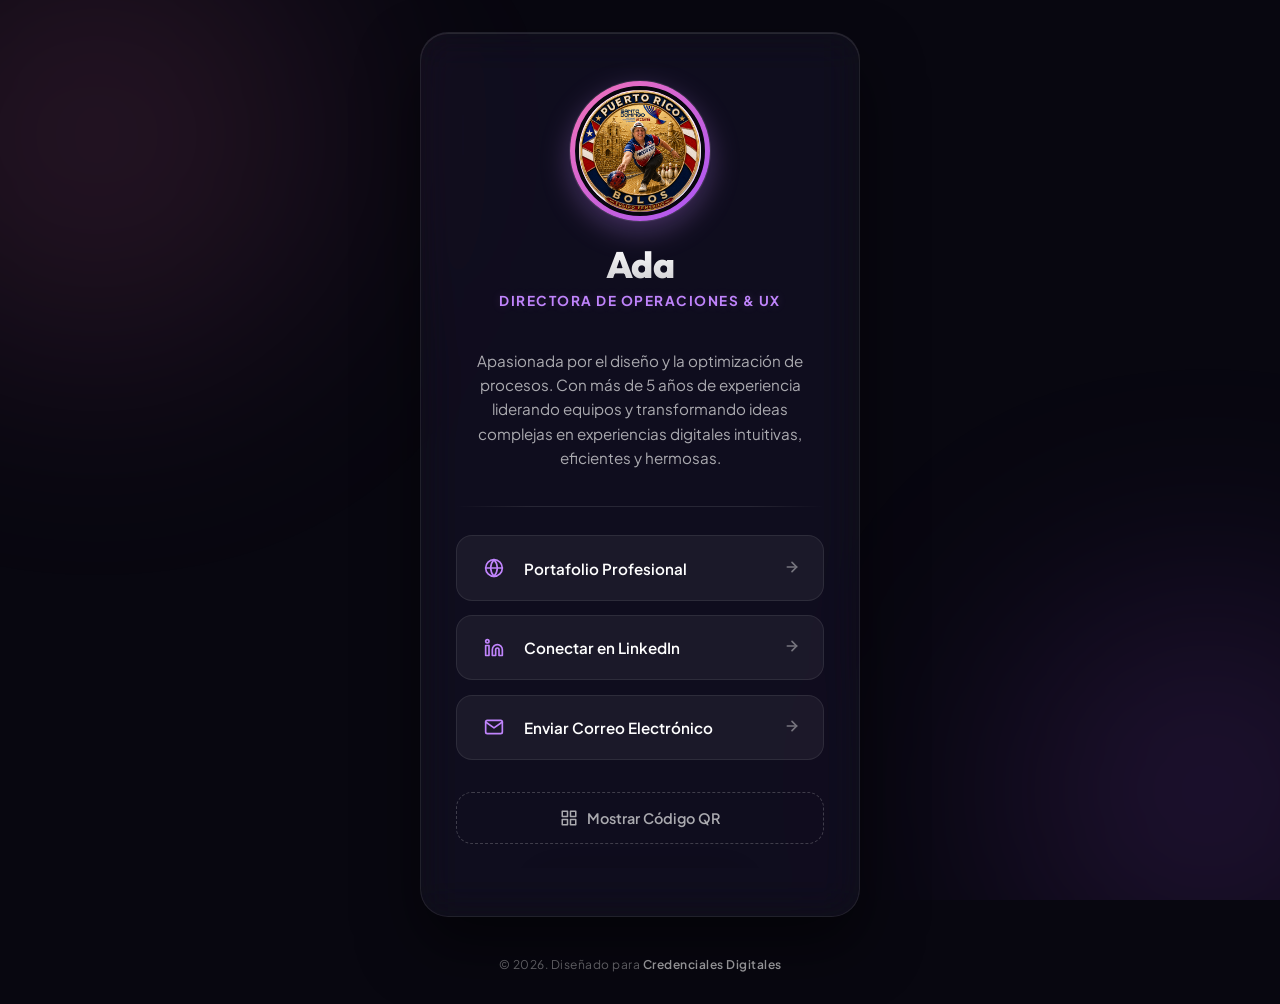
==== ada.html @ 8303c871 "feat: initial commit of profile cards and QR generator" ====
<!DOCTYPE html>
<html lang="es">
<head>
  <meta charset="UTF-8">
  <meta name="viewport" content="width=device-width, initial-scale=1.0">
  <title>Ada - Perfil Biográfico</title>
  <link rel="stylesheet" href="global.css">
</head>
<body data-theme="ada">

  <!-- Ambient Dynamic Background -->
  <div class="ambient-bg" aria-hidden="true">
    <div class="orb orb-1"></div>
    <div class="orb orb-2"></div>
  </div>

  <div class="card-wrapper">
    <main class="card">
      
      <!-- Profile Header -->
      <div class="profile-header">
        <div class="image-container">
          <img class="profile-img" src="ADA.png" alt="Fotografía de perfil de Ada">
        </div>
        <h1 class="profile-name">Ada</h1>
        <p class="profile-tag">Directora de Operaciones & UX</p>
      </div>

      <!-- Biography -->
      <section class="bio-section">
        <p class="bio-text">
          Apasionada por el diseño y la optimización de procesos. Con más de 5 años de experiencia liderando equipos y transformando ideas complejas en experiencias digitales intuitivas, eficientes y hermosas.
        </p>
      </section>

      <div class="divider"></div>

      <!-- Links List -->
      <div class="links-container">
        
        <a href="https://example.com/ada-portfolio" class="link-item" target="_blank" rel="noopener noreferrer">
          <span class="link-icon">
            <svg xmlns="http://www.w3.org/2000/svg" width="20" height="20" viewBox="0 0 24 24" fill="none" stroke="currentColor" stroke-width="2" stroke-linecap="round" stroke-linejoin="round"><circle cx="12" cy="12" r="10"></circle><line x1="2" y1="12" x2="22" y2="12"></line><path d="M12 2a15.3 15.3 0 0 1 4 10 15.3 15.3 0 0 1-4 10 15.3 15.3 0 0 1-4-10 15.3 15.3 0 0 1 4-10z"></path></svg>
          </span>
          <span class="link-title">Portafolio Profesional</span>
          <span class="link-arrow">
            <svg xmlns="http://www.w3.org/2000/svg" width="16" height="16" viewBox="0 0 24 24" fill="none" stroke="currentColor" stroke-width="2.5" stroke-linecap="round" stroke-linejoin="round"><line x1="5" y1="12" x2="19" y2="12"></line><polyline points="12,5 19,12 12,19"></polyline></svg>
          </span>
        </a>

        <a href="https://linkedin.com/in/ada-example" class="link-item" target="_blank" rel="noopener noreferrer">
          <span class="link-icon">
            <svg xmlns="http://www.w3.org/2000/svg" width="20" height="20" viewBox="0 0 24 24" fill="none" stroke="currentColor" stroke-width="2" stroke-linecap="round" stroke-linejoin="round"><path d="M16 8a6 6 0 0 1 6 6v7h-4v-7a2 2 0 0 0-2-2 2 2 0 0 0-2 2v7h-4v-7a6 6 0 0 1 6-6z"></path><rect x="2" y="9" width="4" height="12"></rect><circle cx="4" cy="4" r="2"></circle></svg>
          </span>
          <span class="link-title">Conectar en LinkedIn</span>
          <span class="link-arrow">
            <svg xmlns="http://www.w3.org/2000/svg" width="16" height="16" viewBox="0 0 24 24" fill="none" stroke="currentColor" stroke-width="2.5" stroke-linecap="round" stroke-linejoin="round"><line x1="5" y1="12" x2="19" y2="12"></line><polyline points="12,5 19,12 12,19"></polyline></svg>
          </span>
        </a>

        <a href="mailto:ada@example.com" class="link-item">
          <span class="link-icon">
            <svg xmlns="http://www.w3.org/2000/svg" width="20" height="20" viewBox="0 0 24 24" fill="none" stroke="currentColor" stroke-width="2" stroke-linecap="round" stroke-linejoin="round"><path d="M4 4h16c1.1 0 2 .9 2 2v12c0 1.1-.9 2-2 2H4c-1.1 0-2-.9-2-2V6c0-1.1.9-2 2-2z"></path><polyline points="22,6 12,13 2,6"></polyline></svg>
          </span>
          <span class="link-title">Enviar Correo Electrónico</span>
          <span class="link-arrow">
            <svg xmlns="http://www.w3.org/2000/svg" width="16" height="16" viewBox="0 0 24 24" fill="none" stroke="currentColor" stroke-width="2.5" stroke-linecap="round" stroke-linejoin="round"><line x1="5" y1="12" x2="19" y2="12"></line><polyline points="12,5 19,12 12,19"></polyline></svg>
          </span>
        </a>

      </div>

      <!-- QR Code Interactive Section -->
      <button class="btn-qr-toggle" id="toggle-qr" aria-expanded="false" aria-controls="qr-section">
        <svg xmlns="http://www.w3.org/2000/svg" width="18" height="18" viewBox="0 0 24 24" fill="none" stroke="currentColor" stroke-width="2" stroke-linecap="round" stroke-linejoin="round"><rect x="3" y="3" width="7" height="7"></rect><rect x="14" y="3" width="7" height="7"></rect><rect x="14" y="14" width="7" height="7"></rect><rect x="3" y="14" width="7" height="7"></rect></svg>
        <span class="toggle-text">Mostrar Código QR</span>
      </button>

      <div class="qr-section" id="qr-section" aria-hidden="true">
        <div class="qr-container">
          <div class="qr-box">
            <img src="qrcodes/ada_qr.png" alt="Código QR de Ada">
          </div>
          <span class="qr-text">Escanea este QR para compartir este perfil</span>
        </div>
      </div>

    </main>

    <footer class="footer">
      <p>&copy; 2026. Diseñado para <a href="https://example.com" target="_blank" rel="noopener noreferrer">Credenciales Digitales</a></p>
    </footer>
  </div>

  <script>
    document.getElementById('toggle-qr').addEventListener('click', function() {
      const qrSection = document.getElementById('qr-section');
      const isShow = qrSection.classList.toggle('show');
      this.setAttribute('aria-expanded', isShow);
      qrSection.setAttribute('aria-hidden', !isShow);
      this.querySelector('.toggle-text').textContent = isShow ? 'Ocultar Código QR' : 'Mostrar Código QR';
    });
  </script>
</body>
</html>
---- global.css ----
@import url('https://fonts.googleapis.com/css2?family=Outfit:wght@300;400;600;800&family=Plus+Jakarta+Sans:wght@300;400;600;700&display=swap');

:root {
  /* Default Theme: Dark Cyber Indigo */
  --bg-primary: #080710;
  --card-bg: rgba(255, 255, 255, 0.03);
  --card-border: rgba(255, 255, 255, 0.08);
  --text-primary: #ffffff;
  --text-secondary: rgba(255, 255, 255, 0.65);
  --text-muted: rgba(255, 255, 255, 0.4);
  --accent-color: #818cf8;
  --accent-rgb: 129, 140, 248;
  --accent-gradient: linear-gradient(135deg, #a78bfa, #6366f1);
  --btn-bg: rgba(255, 255, 255, 0.05);
  --btn-border: rgba(255, 255, 255, 0.08);
  --btn-hover-bg: rgba(255, 255, 255, 0.12);
  --font-title: 'Outfit', -apple-system, BlinkMacSystemFont, "Segoe UI", Roboto, sans-serif;
  --font-body: 'Plus Jakarta Sans', -apple-system, BlinkMacSystemFont, "Segoe UI", Roboto, sans-serif;
  --orb-1: rgba(99, 102, 241, 0.15);
  --orb-2: rgba(167, 139, 250, 0.15);
}

/* Accent Themes for each Pin */
[data-theme="ada"] {
  --accent-color: #c084fc;
  --accent-rgb: 192, 132, 252;
  --accent-gradient: linear-gradient(135deg, #f472b6, #a855f7);
  --orb-1: rgba(244, 114, 182, 0.12);
  --orb-2: rgba(168, 85, 247, 0.15);
}

[data-theme="diego"] {
  --accent-color: #2dd4bf;
  --accent-rgb: 45, 212, 191;
  --accent-gradient: linear-gradient(135deg, #34d399, #0ea5e9);
  --orb-1: rgba(52, 211, 153, 0.12);
  --orb-2: rgba(14, 165, 233, 0.15);
}

[data-theme="fernan"] {
  --accent-color: #4ade80;
  --accent-rgb: 74, 222, 128;
  --accent-gradient: linear-gradient(135deg, #34d399, #059669);
  --orb-1: rgba(52, 211, 153, 0.15);
  --orb-2: rgba(5, 150, 105, 0.12);
}

[data-theme="yoisa"] {
  --accent-color: #fbbf24;
  --accent-rgb: 251, 191, 36;
  --accent-gradient: linear-gradient(135deg, #f59e0b, #ec4899);
  --orb-1: rgba(245, 158, 11, 0.15);
  --orb-2: rgba(236, 72, 153, 0.12);
}

[data-theme="boxeo"] {
  --accent-color: #f87171;
  --accent-rgb: 248, 113, 113;
  --accent-gradient: linear-gradient(135deg, #ef4444, #f97316);
  --orb-1: rgba(239, 68, 68, 0.15);
  --orb-2: rgba(249, 115, 22, 0.12);
}

[data-theme="vane"] {
  --accent-color: #f472b6;
  --accent-rgb: 244, 114, 182;
  --accent-gradient: linear-gradient(135deg, #f472b6, #db2777);
  --orb-1: rgba(244, 114, 182, 0.15);
  --orb-2: rgba(219, 39, 119, 0.12);
}

[data-theme="yariel"] {
  --accent-color: #60a5fa;
  --accent-rgb: 96, 165, 250;
  --accent-gradient: linear-gradient(135deg, #60a5fa, #3b82f6);
  --orb-1: rgba(96, 165, 250, 0.15);
  --orb-2: rgba(59, 130, 246, 0.12);
}

/* Reset & Base */
*, *::before, *::after {
  box-sizing: border-box;
  margin: 0;
  padding: 0;
}

html {
  font-size: 16px;
  scroll-behavior: smooth;
  height: 100%;
}

body {
  background-color: var(--bg-primary);
  color: var(--text-primary);
  font-family: var(--font-body);
  min-height: 100dvh;
  display: flex;
  justify-content: center;
  align-items: center;
  position: relative;
  overflow-x: hidden;
  padding: 2rem 1rem;
}

/* Ambient Animated Orbs */
.ambient-bg {
  position: fixed;
  top: 0;
  left: 0;
  width: 100%;
  height: 100%;
  z-index: 0;
  overflow: hidden;
  pointer-events: none;
}

.orb {
  position: absolute;
  border-radius: 50%;
  filter: blur(120px);
  will-change: transform;
}

.orb-1 {
  width: 450px;
  height: 450px;
  background: var(--orb-1);
  top: -10%;
  left: -10%;
  animation: floatOrb1 25s ease-in-out infinite alternate;
}

.orb-2 {
  width: 400px;
  height: 400px;
  background: var(--orb-2);
  bottom: -10%;
  right: -10%;
  animation: floatOrb2 20s ease-in-out infinite alternate;
}

@keyframes floatOrb1 {
  0% { transform: translate(0, 0) scale(1); }
  50% { transform: translate(80px, 60px) scale(1.1); }
  100% { transform: translate(-40px, 120px) scale(0.95); }
}

@keyframes floatOrb2 {
  0% { transform: translate(0, 0) scale(1); }
  50% { transform: translate(-100px, -80px) scale(0.9); }
  100% { transform: translate(60px, -40px) scale(1.15); }
}

/* Profile Card */
.card-wrapper {
  width: 100%;
  max-width: 440px;
  z-index: 10;
  position: relative;
  container: inline-size / card;
  perspective: 1000px;
}

.card {
  background: var(--card-bg);
  backdrop-filter: blur(20px) saturate(180%);
  -webkit-backdrop-filter: blur(20px) saturate(180%);
  border: 1px solid var(--card-border);
  border-radius: 28px;
  padding: 3rem 2.2rem;
  box-shadow: 0 30px 60px rgba(0, 0, 0, 0.5), 
              inset 0 1px 0 rgba(255, 255, 255, 0.1);
  transition: transform 0.6s cubic-bezier(0.16, 1, 0.3, 1), 
              box-shadow 0.6s cubic-bezier(0.16, 1, 0.3, 1);
  transform-style: preserve-3d;
  opacity: 0;
  animation: cardFadeIn 1s cubic-bezier(0.16, 1, 0.3, 1) forwards 0.2s;
}

@keyframes cardFadeIn {
  from {
    opacity: 0;
    transform: translateY(30px) rotateX(-5deg);
  }
  to {
    opacity: 1;
    transform: translateY(0) rotateX(0);
  }
}

.card:hover {
  box-shadow: 0 40px 80px rgba(0, 0, 0, 0.6), 
              0 0 40px rgba(var(--accent-rgb), 0.15),
              inset 0 1px 0 rgba(255, 255, 255, 0.15);
}

/* Profile Image Header */
.profile-header {
  display: flex;
  flex-direction: column;
  align-items: center;
  margin-bottom: 2rem;
}

.image-container {
  position: relative;
  width: 140px;
  height: 140px;
  margin-bottom: 1.5rem;
  border-radius: 50%;
  padding: 5px;
  background: var(--accent-gradient);
  box-shadow: 0 10px 30px rgba(var(--accent-rgb), 0.3),
              0 0 0 1px rgba(255, 255, 255, 0.1);
  transition: transform 0.5s cubic-bezier(0.175, 0.885, 0.32, 1.275);
}

.image-container:hover {
  transform: scale(1.08) rotate(3deg);
}

.profile-img {
  width: 100%;
  height: 100%;
  object-fit: cover;
  border-radius: 50%;
  border: 4px solid var(--bg-primary);
  background-color: #1a1a24;
}

.profile-name {
  font-family: var(--font-title);
  font-size: clamp(1.8rem, 5.5cqi, 2.3rem);
  font-weight: 800;
  letter-spacing: -0.5px;
  line-height: 1.1;
  margin-bottom: 0.4rem;
  background: linear-gradient(180deg, #ffffff 0%, rgba(255, 255, 255, 0.8) 100%);
  -webkit-background-clip: text;
  -webkit-text-fill-color: transparent;
}

.profile-tag {
  font-size: 0.85rem;
  font-weight: 700;
  text-transform: uppercase;
  letter-spacing: 1.5px;
  color: var(--accent-color);
  margin-bottom: 0.5rem;
  text-shadow: 0 0 10px rgba(var(--accent-rgb), 0.2);
}

/* Bio Section */
.bio-section {
  margin-bottom: 2.2rem;
}

.bio-text {
  font-size: 0.95rem;
  line-height: 1.6;
  color: var(--text-secondary);
  text-align: center;
  text-wrap: pretty;
}

/* Divider */
.divider {
  height: 1px;
  width: 100%;
  background: linear-gradient(90deg, transparent, rgba(255, 255, 255, 0.1) 20%, rgba(255, 255, 255, 0.1) 80%, transparent);
  margin: 1.8rem 0;
}

/* Links List */
.links-container {
  display: flex;
  flex-direction: column;
  gap: 0.9rem;
  margin-bottom: 2rem;
}

.link-item {
  display: flex;
  align-items: center;
  padding: 1.1rem 1.4rem;
  background: var(--btn-bg);
  border: 1px solid var(--btn-border);
  border-radius: 16px;
  text-decoration: none;
  color: var(--text-primary);
  font-weight: 600;
  font-size: 0.95rem;
  transition: all 0.3s cubic-bezier(0.16, 1, 0.3, 1);
  position: relative;
  overflow: hidden;
}

.link-item::before {
  content: '';
  position: absolute;
  top: 0;
  left: 0;
  width: 100%;
  height: 100%;
  background: var(--accent-gradient);
  opacity: 0;
  z-index: 0;
  transition: opacity 0.3s ease;
}

.link-item > * {
  position: relative;
  z-index: 1;
}

.link-icon {
  display: flex;
  align-items: center;
  justify-content: center;
  width: 28px;
  height: 28px;
  margin-right: 1rem;
  color: var(--accent-color);
  transition: transform 0.3s ease, color 0.3s ease;
}

.link-title {
  flex-grow: 1;
  text-align: left;
  transition: transform 0.3s ease;
}

.link-arrow {
  opacity: 0.4;
  transition: all 0.3s ease;
  color: var(--text-primary);
}

/* Link Item Hover State */
.link-item:hover {
  border-color: rgba(var(--accent-rgb), 0.3);
  transform: translateY(-3px);
  box-shadow: 0 8px 20px rgba(0, 0, 0, 0.2),
              0 0 15px rgba(var(--accent-rgb), 0.1);
}

.link-item:hover::before {
  opacity: 0.08;
}

.link-item:hover .link-icon {
  transform: scale(1.15) rotate(-5deg);
  color: var(--text-primary);
}

.link-item:hover .link-title {
  transform: translateX(4px);
}

.link-item:hover .link-arrow {
  opacity: 1;
  transform: translateX(3px);
  color: var(--accent-color);
}

/* Secondary Button - QR Toggle */
.btn-qr-toggle {
  display: inline-flex;
  align-items: center;
  justify-content: center;
  width: 100%;
  padding: 1rem;
  background: transparent;
  border: 1px dashed rgba(255, 255, 255, 0.2);
  border-radius: 16px;
  color: var(--text-secondary);
  font-family: var(--font-body);
  font-size: 0.9rem;
  font-weight: 600;
  cursor: pointer;
  transition: all 0.3s ease;
  gap: 0.6rem;
}

.btn-qr-toggle:hover {
  background: rgba(255, 255, 255, 0.02);
  border-color: var(--accent-color);
  color: var(--text-primary);
}

/* QR Code Section (Hidden by Default) */
.qr-section {
  display: grid;
  grid-template-rows: 0fr;
  transition: grid-template-rows 0.4s cubic-bezier(0.16, 1, 0.3, 1);
  overflow: hidden;
}

.qr-section.show {
  grid-template-rows: 1fr;
}

.qr-container {
  min-height: 0;
  display: flex;
  flex-direction: column;
  align-items: center;
  padding-top: 1.5rem;
}

.qr-box {
  background: #ffffff;
  padding: 1.2rem;
  border-radius: 20px;
  box-shadow: 0 10px 30px rgba(0, 0, 0, 0.3);
  display: flex;
  justify-content: center;
  align-items: center;
  margin-bottom: 0.8rem;
  transition: transform 0.3s ease;
}

.qr-box:hover {
  transform: scale(1.03);
}

.qr-box img {
  width: 160px;
  height: 160px;
  display: block;
}

.qr-text {
  font-size: 0.8rem;
  color: var(--text-muted);
}

/* Footer styling */
.footer {
  margin-top: 2.5rem;
  font-size: 0.75rem;
  color: var(--text-muted);
  text-align: center;
  letter-spacing: 0.5px;
}

.footer a {
  color: var(--text-secondary);
  text-decoration: none;
  font-weight: 600;
  transition: color 0.2s ease;
}

.footer a:hover {
  color: var(--accent-color);
}

/* Responsive Customizations via Container Queries */
@container card (inline-size < 360px) {
  .card {
    padding: 2rem 1.5rem;
  }
  .image-container {
    width: 120px;
    height: 120px;
  }
}

/* Portal Styles */
.portal-container {
  width: 100%;
  max-width: 1000px;
  z-index: 10;
  position: relative;
  padding: 1rem;
}

.portal-title-block {
  text-align: center;
  margin-bottom: 3rem;
  opacity: 0;
  animation: portalFadeIn 1s cubic-bezier(0.16, 1, 0.3, 1) forwards;
}

.portal-title {
  font-family: var(--font-title);
  font-size: clamp(2rem, 6vw, 3rem);
  font-weight: 800;
  letter-spacing: -0.5px;
  background: linear-gradient(180deg, #ffffff 0%, rgba(255, 255, 255, 0.7) 100%);
  -webkit-background-clip: text;
  -webkit-text-fill-color: transparent;
  margin-bottom: 0.5rem;
}

.portal-subtitle {
  font-size: 1rem;
  color: var(--text-secondary);
  font-weight: 400;
}

.portal-grid {
  display: grid;
  grid-template-columns: repeat(auto-fill, minmax(280px, 1fr));
  gap: 1.5rem;
  opacity: 0;
  animation: portalFadeIn 1.2s cubic-bezier(0.16, 1, 0.3, 1) forwards 0.2s;
}

.portal-item {
  background: var(--card-bg);
  backdrop-filter: blur(20px) saturate(180%);
  -webkit-backdrop-filter: blur(20px) saturate(180%);
  border: 1px solid var(--card-border);
  border-radius: 20px;
  padding: 2.2rem 1.8rem;
  text-align: center;
  text-decoration: none;
  color: var(--text-primary);
  display: flex;
  flex-direction: column;
  align-items: center;
  transition: all 0.3s cubic-bezier(0.16, 1, 0.3, 1);
  box-shadow: 0 10px 30px rgba(0, 0, 0, 0.2), 
              inset 0 1px 0 rgba(255, 255, 255, 0.05);
}

.portal-item:hover {
  transform: translateY(-5px);
  border-color: rgba(var(--accent-rgb), 0.4);
  box-shadow: 0 20px 40px rgba(0, 0, 0, 0.4), 
              0 0 30px rgba(var(--accent-rgb), 0.15);
}

.portal-avatar-container {
  width: 90px;
  height: 90px;
  border-radius: 50%;
  padding: 3px;
  background: var(--accent-gradient);
  margin-bottom: 1.2rem;
  box-shadow: 0 5px 15px rgba(var(--accent-rgb), 0.2);
  transition: transform 0.3s ease;
}

.portal-item:hover .portal-avatar-container {
  transform: scale(1.08) rotate(2deg);
}

.portal-avatar {
  width: 100%;
  height: 100%;
  object-fit: cover;
  border-radius: 50%;
  border: 3px solid var(--bg-primary);
  background-color: #1a1a24;
}

.portal-name {
  font-family: var(--font-title);
  font-size: 1.3rem;
  font-weight: 700;
  margin-bottom: 0.3rem;
}

.portal-role {
  font-size: 0.8rem;
  font-weight: 700;
  text-transform: uppercase;
  letter-spacing: 1px;
  color: var(--accent-color);
  margin-bottom: 1.5rem;
}

.portal-btn {
  width: 100%;
  padding: 0.8rem;
  background: var(--btn-bg);
  border: 1px solid var(--btn-border);
  border-radius: 12px;
  font-size: 0.85rem;
  font-weight: 600;
  color: var(--text-primary);
  display: flex;
  align-items: center;
  justify-content: center;
  gap: 0.5rem;
  transition: all 0.3s ease;
}

.portal-item:hover .portal-btn {
  background: var(--accent-gradient);
  border-color: transparent;
  box-shadow: 0 5px 15px rgba(var(--accent-rgb), 0.2);
}

.portal-btn svg {
  transition: transform 0.3s ease;
}

.portal-item:hover .portal-btn svg {
  transform: translateX(3px);
}

@keyframes portalFadeIn {
  from {
    opacity: 0;
    transform: translateY(20px);
  }
  to {
    opacity: 1;
    transform: translateY(0);
  }
}
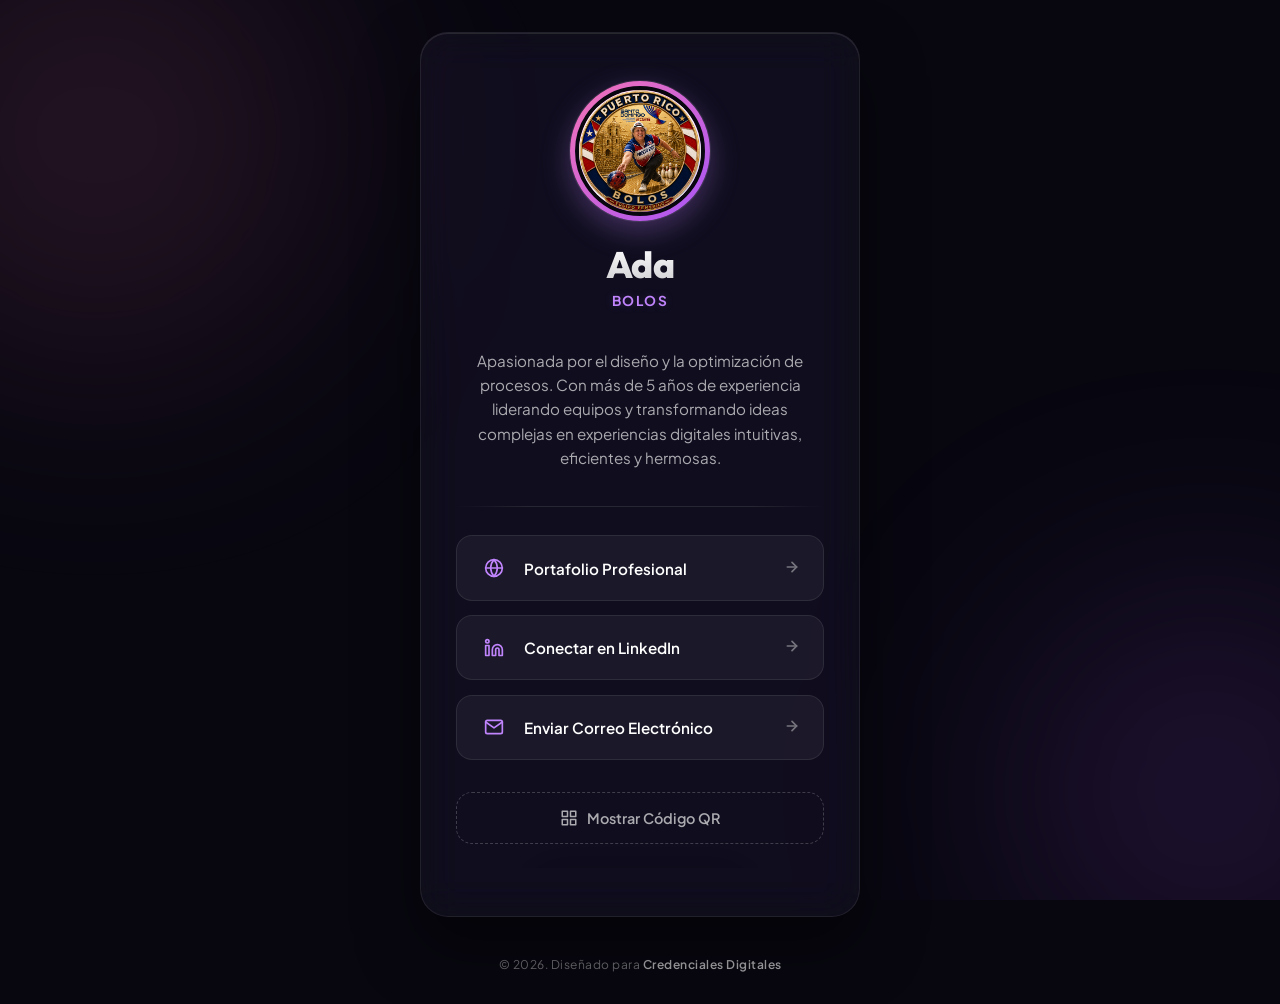
==== commit 3377178e: "feat: change all member titles to match their pin image text" ====
--- a/ada.html
+++ b/ada.html
@@ -20,10 +20,10 @@
       <!-- Profile Header -->
       <div class="profile-header">
         <div class="image-container">
-          <img class="profile-img" src="ADA.png" alt="Fotografía de perfil de Ada">
+          <img class="profile-img" src="ada.png" alt="Fotografía de perfil de Ada">
         </div>
         <h1 class="profile-name">Ada</h1>
-        <p class="profile-tag">Directora de Operaciones & UX</p>
+        <p class="profile-tag">Bolos</p>
       </div>
 
       <!-- Biography -->
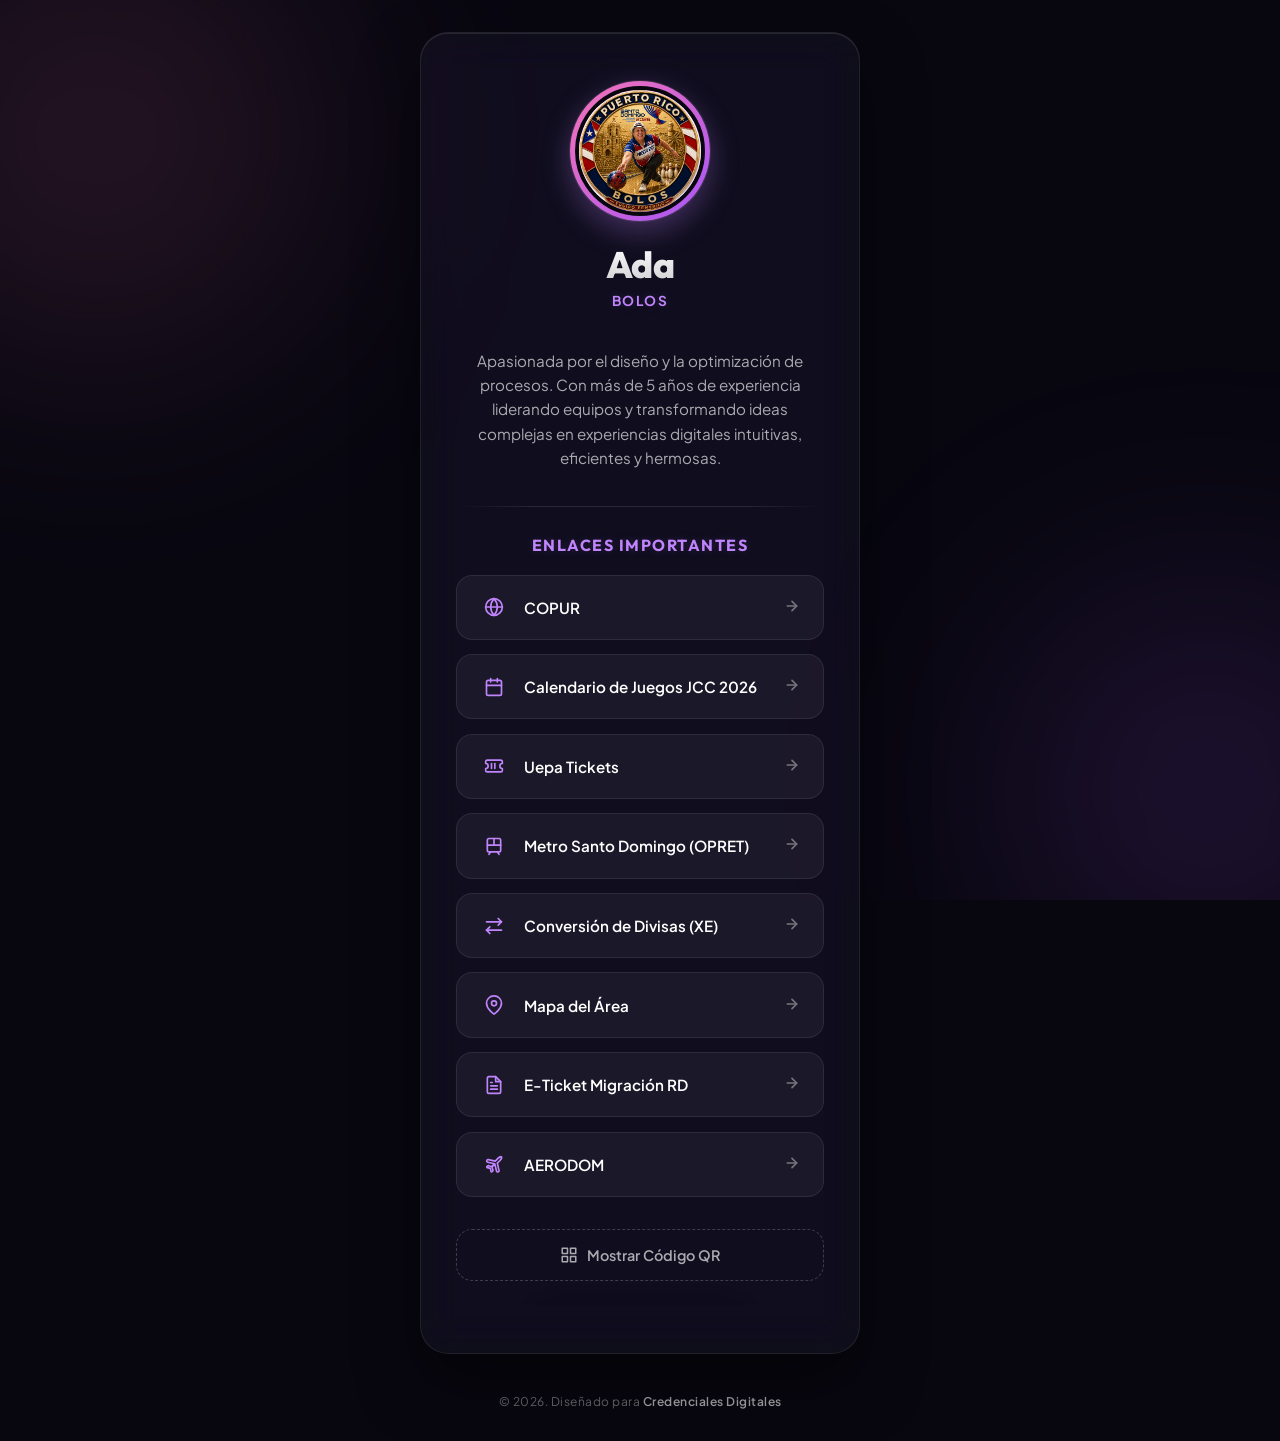
==== commit 82c0df6b: "feat: update member profiles with standardized important links section" ====
--- a/ada.html
+++ b/ada.html
@@ -35,42 +35,92 @@
 
       <div class="divider"></div>
 
-      <!-- Links List -->
+            <!-- Links List -->
+      <h2 class="links-section-title">Enlaces Importantes</h2>
       <div class="links-container">
         
-        <a href="https://example.com/ada-portfolio" class="link-item" target="_blank" rel="noopener noreferrer">
+        <a href="http://copur.pr" class="link-item" target="_blank" rel="noopener noreferrer">
           <span class="link-icon">
             <svg xmlns="http://www.w3.org/2000/svg" width="20" height="20" viewBox="0 0 24 24" fill="none" stroke="currentColor" stroke-width="2" stroke-linecap="round" stroke-linejoin="round"><circle cx="12" cy="12" r="10"></circle><line x1="2" y1="12" x2="22" y2="12"></line><path d="M12 2a15.3 15.3 0 0 1 4 10 15.3 15.3 0 0 1-4 10 15.3 15.3 0 0 1-4-10 15.3 15.3 0 0 1 4-10z"></path></svg>
           </span>
-          <span class="link-title">Portafolio Profesional</span>
+          <span class="link-title">COPUR</span>
           <span class="link-arrow">
             <svg xmlns="http://www.w3.org/2000/svg" width="16" height="16" viewBox="0 0 24 24" fill="none" stroke="currentColor" stroke-width="2.5" stroke-linecap="round" stroke-linejoin="round"><line x1="5" y1="12" x2="19" y2="12"></line><polyline points="12,5 19,12 12,19"></polyline></svg>
           </span>
         </a>
 
-        <a href="https://linkedin.com/in/ada-example" class="link-item" target="_blank" rel="noopener noreferrer">
+        <a href="https://jcc2026.org/en/juegos/calendarios" class="link-item" target="_blank" rel="noopener noreferrer">
           <span class="link-icon">
-            <svg xmlns="http://www.w3.org/2000/svg" width="20" height="20" viewBox="0 0 24 24" fill="none" stroke="currentColor" stroke-width="2" stroke-linecap="round" stroke-linejoin="round"><path d="M16 8a6 6 0 0 1 6 6v7h-4v-7a2 2 0 0 0-2-2 2 2 0 0 0-2 2v7h-4v-7a6 6 0 0 1 6-6z"></path><rect x="2" y="9" width="4" height="12"></rect><circle cx="4" cy="4" r="2"></circle></svg>
+            <svg xmlns="http://www.w3.org/2000/svg" width="20" height="20" viewBox="0 0 24 24" fill="none" stroke="currentColor" stroke-width="2" stroke-linecap="round" stroke-linejoin="round"><rect x="3" y="4" width="18" height="18" rx="2" ry="2"></rect><line x1="16" y1="2" x2="16" y2="6"></line><line x1="8" y1="2" x2="8" y2="6"></line><line x1="3" y1="10" x2="21" y2="10"></line></svg>
           </span>
-          <span class="link-title">Conectar en LinkedIn</span>
+          <span class="link-title">Calendario de Juegos JCC 2026</span>
           <span class="link-arrow">
             <svg xmlns="http://www.w3.org/2000/svg" width="16" height="16" viewBox="0 0 24 24" fill="none" stroke="currentColor" stroke-width="2.5" stroke-linecap="round" stroke-linejoin="round"><line x1="5" y1="12" x2="19" y2="12"></line><polyline points="12,5 19,12 12,19"></polyline></svg>
           </span>
         </a>
 
-        <a href="mailto:ada@example.com" class="link-item">
+        <a href="https://uepatickets.com/tickets/principal" class="link-item" target="_blank" rel="noopener noreferrer">
           <span class="link-icon">
-            <svg xmlns="http://www.w3.org/2000/svg" width="20" height="20" viewBox="0 0 24 24" fill="none" stroke="currentColor" stroke-width="2" stroke-linecap="round" stroke-linejoin="round"><path d="M4 4h16c1.1 0 2 .9 2 2v12c0 1.1-.9 2-2 2H4c-1.1 0-2-.9-2-2V6c0-1.1.9-2 2-2z"></path><polyline points="22,6 12,13 2,6"></polyline></svg>
+            <svg xmlns="http://www.w3.org/2000/svg" width="20" height="20" viewBox="0 0 24 24" fill="none" stroke="currentColor" stroke-width="2" stroke-linecap="round" stroke-linejoin="round"><path d="M2 9a3 3 0 0 1 0 6v2a2 2 0 0 0 2 2h16a2 2 0 0 0 2-2v-2a3 3 0 0 1 0-6V7a2 2 0 0 0-2-2H4a2 2 0 0 0-2 2z"></path><line x1="9" y1="9" x2="9" y2="15"></line><line x1="13" y1="9" x2="13" y2="15"></line></svg>
           </span>
-          <span class="link-title">Enviar Correo Electrónico</span>
+          <span class="link-title">Uepa Tickets</span>
+          <span class="link-arrow">
+            <svg xmlns="http://www.w3.org/2000/svg" width="16" height="16" viewBox="0 0 24 24" fill="none" stroke="currentColor" stroke-width="2.5" stroke-linecap="round" stroke-linejoin="round"><line x1="5" y1="12" x2="19" y2="12"></line><polyline points="12,5 19,12 12,19"></polyline></svg>
+          </span>
+        </a>
+
+        <a href="https://www.opret.gob.do/Servicios/Transportaci%C3%B3n" class="link-item" target="_blank" rel="noopener noreferrer">
+          <span class="link-icon">
+            <svg xmlns="http://www.w3.org/2000/svg" width="20" height="20" viewBox="0 0 24 24" fill="none" stroke="currentColor" stroke-width="2" stroke-linecap="round" stroke-linejoin="round"><rect x="4" y="3" width="16" height="16" rx="2"></rect><path d="M4 11h16"></path><path d="M12 3v8"></path><path d="m8 19-2 3"></path><path d="m16 19 2 3"></path></svg>
+          </span>
+          <span class="link-title">Metro Santo Domingo (OPRET)</span>
+          <span class="link-arrow">
+            <svg xmlns="http://www.w3.org/2000/svg" width="16" height="16" viewBox="0 0 24 24" fill="none" stroke="currentColor" stroke-width="2.5" stroke-linecap="round" stroke-linejoin="round"><line x1="5" y1="12" x2="19" y2="12"></line><polyline points="12,5 19,12 12,19"></polyline></svg>
+          </span>
+        </a>
+
+        <a href="https://xe.com" class="link-item" target="_blank" rel="noopener noreferrer">
+          <span class="link-icon">
+            <svg xmlns="http://www.w3.org/2000/svg" width="20" height="20" viewBox="0 0 24 24" fill="none" stroke="currentColor" stroke-width="2" stroke-linecap="round" stroke-linejoin="round"><path d="M17 3L21 7L17 11"></path><path d="M3 7H21"></path><path d="M7 21L3 17L7 13"></path><path d="M21 17H3"></path></svg>
+          </span>
+          <span class="link-title">Conversión de Divisas (XE)</span>
+          <span class="link-arrow">
+            <svg xmlns="http://www.w3.org/2000/svg" width="16" height="16" viewBox="0 0 24 24" fill="none" stroke="currentColor" stroke-width="2.5" stroke-linecap="round" stroke-linejoin="round"><line x1="5" y1="12" x2="19" y2="12"></line><polyline points="12,5 19,12 12,19"></polyline></svg>
+          </span>
+        </a>
+
+        <a href="https://www.google.com/maps/d/edit?mid=1YOW2Wri2BP-E-XvaI8PP1XkUeVQIWC4&amp;ll=18.476261434951414%2C-69.92090160014804&amp;z=20" class="link-item" target="_blank" rel="noopener noreferrer">
+          <span class="link-icon">
+            <svg xmlns="http://www.w3.org/2000/svg" width="20" height="20" viewBox="0 0 24 24" fill="none" stroke="currentColor" stroke-width="2" stroke-linecap="round" stroke-linejoin="round"><path d="M21 10c0 7-9 13-9 13s-9-6-9-13a9 9 0 0 1 18 0z"></path><circle cx="12" cy="10" r="3"></circle></svg>
+          </span>
+          <span class="link-title">Mapa del Área</span>
+          <span class="link-arrow">
+            <svg xmlns="http://www.w3.org/2000/svg" width="16" height="16" viewBox="0 0 24 24" fill="none" stroke="currentColor" stroke-width="2.5" stroke-linecap="round" stroke-linejoin="round"><line x1="5" y1="12" x2="19" y2="12"></line><polyline points="12,5 19,12 12,19"></polyline></svg>
+          </span>
+        </a>
+
+        <a href="https://eticket.migracion.gob.do/" class="link-item" target="_blank" rel="noopener noreferrer">
+          <span class="link-icon">
+            <svg xmlns="http://www.w3.org/2000/svg" width="20" height="20" viewBox="0 0 24 24" fill="none" stroke="currentColor" stroke-width="2" stroke-linecap="round" stroke-linejoin="round"><path d="M14 2H6a2 2 0 0 0-2 2v16a2 2 0 0 0 2 2h12a2 2 0 0 0 2-2V8z"></path><polyline points="14 2 14 8 20 8"></polyline><line x1="16" y1="13" x2="8" y2="13"></line><line x1="16" y1="17" x2="8" y2="17"></line><polyline points="10 9 9 9 8 9"></polyline></svg>
+          </span>
+          <span class="link-title">E-Ticket Migración RD</span>
+          <span class="link-arrow">
+            <svg xmlns="http://www.w3.org/2000/svg" width="16" height="16" viewBox="0 0 24 24" fill="none" stroke="currentColor" stroke-width="2.5" stroke-linecap="round" stroke-linejoin="round"><line x1="5" y1="12" x2="19" y2="12"></line><polyline points="12,5 19,12 12,19"></polyline></svg>
+          </span>
+        </a>
+
+        <a href="https://www.aerodom.com/" class="link-item" target="_blank" rel="noopener noreferrer">
+          <span class="link-icon">
+            <svg xmlns="http://www.w3.org/2000/svg" width="20" height="20" viewBox="0 0 24 24" fill="none" stroke="currentColor" stroke-width="2" stroke-linecap="round" stroke-linejoin="round"><path d="M17.8 19.2 16 11l3.5-3.5C21 6 21.5 4 21 3.5c-.5-.5-2.5 0-4 1.5L13.5 8.5 5.3 6.7c-.9-.2-1.8.3-2 1.2-.2.9.3 1.8 1.2 2l8.2 1.8-3.5 3.5L5.7 14c-.6-.1-1.2.1-1.6.6l-.6.6c-.4.4-.2 1.1.4 1.2l3.7.8.8 3.7c.1.6.8.8 1.2.4l.6-.6c.5-.4.7-1 .6-1.6l-1.2-3.5 3.5-3.5 1.8 8.2c.2.9 1.1 1.5 2 1.2.9-.2 1.4-1.1 1.2-2z"></path></svg>
+          </span>
+          <span class="link-title">AERODOM</span>
           <span class="link-arrow">
             <svg xmlns="http://www.w3.org/2000/svg" width="16" height="16" viewBox="0 0 24 24" fill="none" stroke="currentColor" stroke-width="2.5" stroke-linecap="round" stroke-linejoin="round"><line x1="5" y1="12" x2="19" y2="12"></line><polyline points="12,5 19,12 12,19"></polyline></svg>
           </span>
         </a>
 
       </div>
-
-      <!-- QR Code Interactive Section -->
+<!-- QR Code Interactive Section -->
       <button class="btn-qr-toggle" id="toggle-qr" aria-expanded="false" aria-controls="qr-section">
         <svg xmlns="http://www.w3.org/2000/svg" width="18" height="18" viewBox="0 0 24 24" fill="none" stroke="currentColor" stroke-width="2" stroke-linecap="round" stroke-linejoin="round"><rect x="3" y="3" width="7" height="7"></rect><rect x="14" y="3" width="7" height="7"></rect><rect x="14" y="14" width="7" height="7"></rect><rect x="3" y="14" width="7" height="7"></rect></svg>
         <span class="toggle-text">Mostrar Código QR</span>
--- a/global.css
+++ b/global.css
@@ -280,6 +280,18 @@
   margin-bottom: 2rem;
 }
 
+.links-section-title {
+  font-family: var(--font-title);
+  font-size: 1rem;
+  font-weight: 700;
+  text-transform: uppercase;
+  letter-spacing: 1.5px;
+  color: var(--accent-color);
+  margin-bottom: 1.2rem;
+  text-align: center;
+  text-shadow: 0 0 10px rgba(var(--accent-rgb), 0.2);
+}
+
 .link-item {
   display: flex;
   align-items: center;
